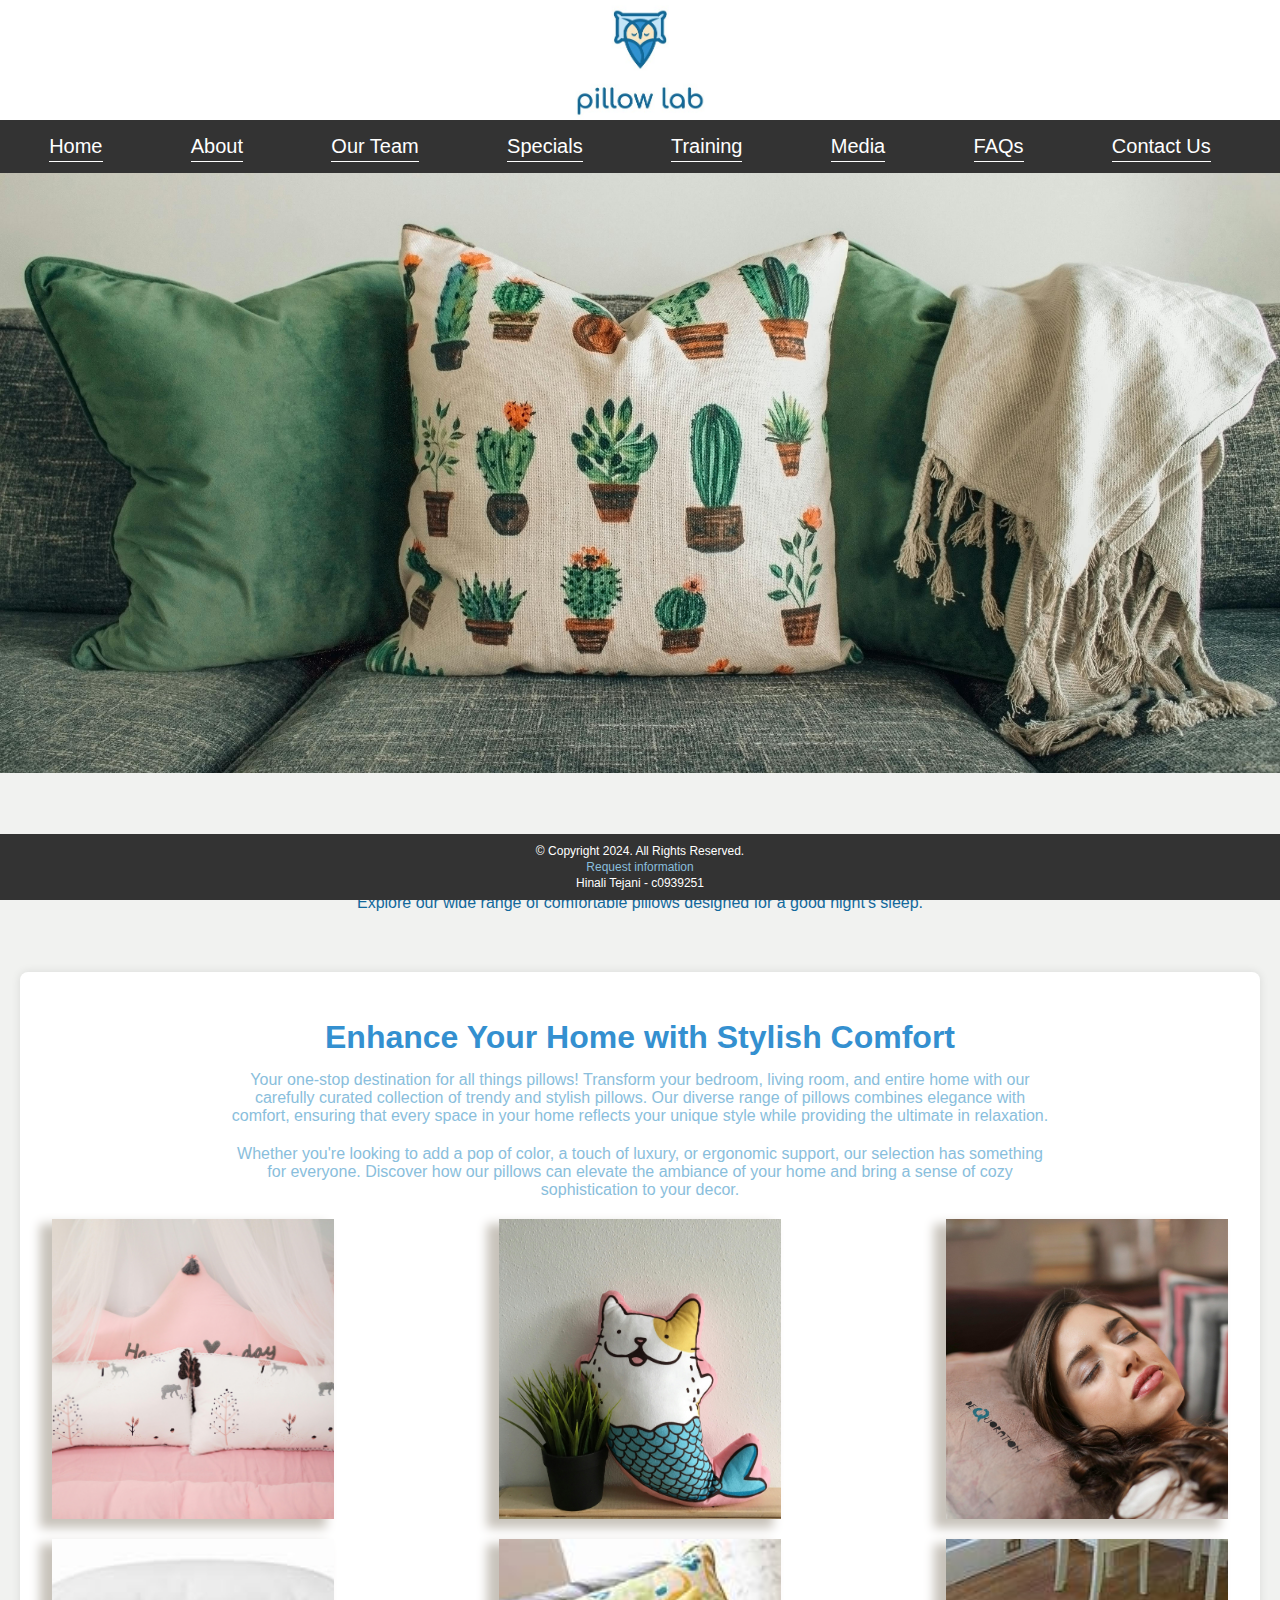
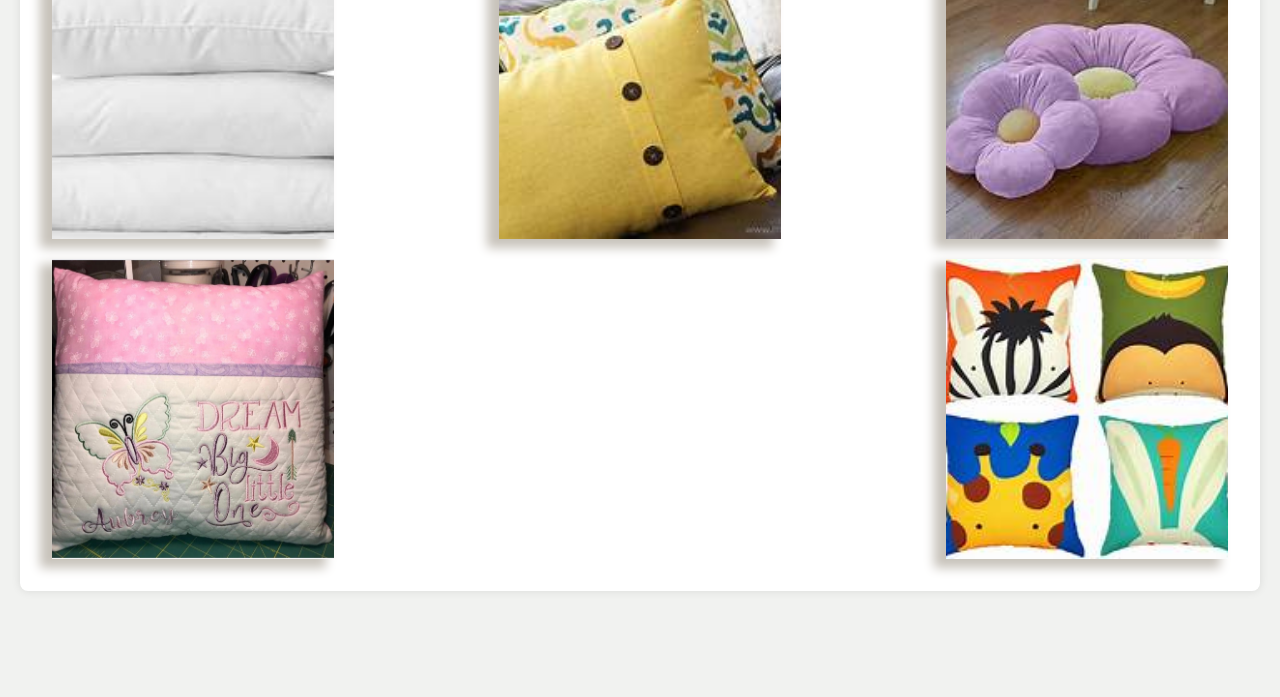
==== index.html @ ff69b5e6 "Initial project" ====
<!DOCTYPE html>
<!-- Hinali Tejani - c0939251 -->
<html lang="en">
    <head>
        <meta charset="UTF-8" />
        <meta name="viewport" content="width=device-width, initial-scale=1.0" />
        <title>Pillow Lab - Home</title>
        <link rel="stylesheet" href="css/styles.css" />
    </head>
    <body>
        <header>
            <a href="index.html" class="logo"><img src="img/logo.png" alt="Pillow Lab Logo" /></a>
        </header>

        <nav>
            <ul>
                <li><a href="index.html">Home</a></li>
                <li><a href="pages/about.html">About</a></li>
                <li><a href="pages/team.html">Our Team</a></li>
                <li><a href="pages/specials.html">Specials</a></li>
                <li><a href="pages/training.html">Training</a></li>
                <li><a href="pages/media.html">Media</a></li>
                <li><a href="pages/faqs.html">FAQs</a></li>
                <li><a href="pages/contact.html">Contact Us</a></li>
            </ul>
        </nav>

        <div id="hero">
            <img src="img/banner.jpg" class="banner-img" alt="Pillow Lab Banner" />
        </div>

        <main>
            <section class="welcome">
                <h1>Welcome to Pillow Lab</h1>
                <p>Explore our wide range of comfortable pillows designed for a good night's sleep.</p>
                <div class="enhance-home">
                    <h2>Enhance Your Home with Stylish Comfort</h2>
                    <p>
                        Your one-stop destination for all things pillows! Transform your bedroom, living room, and entire home with our carefully curated collection of trendy and stylish pillows. Our diverse range of pillows combines
                        elegance with comfort, ensuring that every space in your home reflects your unique style while providing the ultimate in relaxation.
                    </p>
                    <p>
                        Whether you're looking to add a pop of color, a touch of luxury, or ergonomic support, our selection has something for everyone. Discover how our pillows can elevate the ambiance of your home and bring a sense of
                        cozy sophistication to your decor.
                    </p>
                    <div class="grid">
                        <img src="img/bedroom.jpg" alt="Comfortable Bedroom" />
                        <img src="img/fish-pillow.jpg" alt="Comfortable Bedroom" />
                        <img src="img/sleep.jpg" alt="Comfortable Bedroom" />
                        <img src="img/white_pillows.jpeg" alt="Comfortable Bedroom" />
                        <img src="img/yellow_pillow.jpeg" alt="Comfortable Bedroom" />
                        <img src="img/flower.jpeg" alt="Comfortable Bedroom" />
                        <img src="img/embroidery.jpg" alt="Comfortable Bedroom" />
                        <img src="img/cusions.jpeg" alt="Comfortable Bedroom" />
                    </div>
                </div>
            </section>
        </main>

        <footer>
            <p>&copy; Copyright 2024. All Rights Reserved.</p>
            <a href="mailto:info@pillowpalace.com">Request information</a><br />
            <p>Hinali Tejani - c0939251</p>
        </footer>
    </body>
</html>
---- css/styles.css ----
/* Reset default margin and padding */
body,
h1,
h2,
p,
ul {
    margin: 0;
    padding: 0;
    font-family: "Lucida Sans", "Lucida Sans Regular", "Lucida Grande", "Lucida Sans Unicode", Geneva, Verdana, sans-serif;
}

body {
    background-color: #f1f2f0;
}

/* Basic styling for header */
header {
    height: 120px;
    background-color: #fff;
    text-align: center;
    position: sticky;
    top: 0;
}

header img {
    max-width: 100%;
    max-height: 100%;
}

/* Basic styling for navigation */
nav {
    padding: 15px;
    background-color: #333;
    color: #fff;
}

nav ul {
    display: flex;
    justify-content: space-around;
    list-style-type: none;
}

nav ul li {
    margin-right: 20px;
    font-size: 20px;
}

nav ul li a {
    color: #fff;
    text-decoration: none;
    transition: color 0.3s ease;
    padding-bottom: 4px;
    border-bottom: 1px solid;
}

nav ul li a:hover {
    color: #a9d0e5;
    border-bottom: 2px solid#a9d0e5;
}

#hero img {
    max-width: 100%;
    height: 600px;
    width: 100%;
}

.banner-img {
    object-fit: cover;
}

/* Basic styling for main content */
main {
    padding: 20px;
}

.welcome {
    text-align: center;
    margin-top: 50px;
    color: #13699c;
}

.welcome p {
    margin-top: 10px;
}

.enhance-home {
    margin-top: 60px;
    box-shadow: 0 0 10px rgba(0, 0, 0, 0.1);
    background-color: white;
    padding: 2rem;
    border-radius: 8px;
}

.enhance-home h2 {
    font-size: 32px;
    line-height: 2.1;
    color: #3490d0;
}

.enhance-home p {
    margin: 0px 15% 20px;
    color: #89bedc;
}

.grid {
    display: flex;
    justify-content: space-between;
    gap: 20px 16px;
    flex-wrap: wrap;
}

.grid img {
    max-width: 24%;
    height: 300px;
    object-fit: cover;
    width: 100%;
    box-shadow: -10px 7px 10px 2px #c8c3bb;
    transition: 0.5s ease;
}

.grid img:hover {
    /* box-shadow: -10px 7px 10px 2px #a29e97; */
    box-shadow: -6px 6px 14px 2px #c8c3bb;
}

/* Basic styling for footer */
footer {
    text-align: center;
    background-color: #333;
    color: #fff;
    padding: 10px;
    position: sticky;
    bottom: 0;
    margin-top: 20px;
    font-size: 12px;
}

footer a {
    color: #89bedc;
    text-decoration: none;
    line-height: 1.5;
}

footer a:hover {
    text-decoration: underline;
}
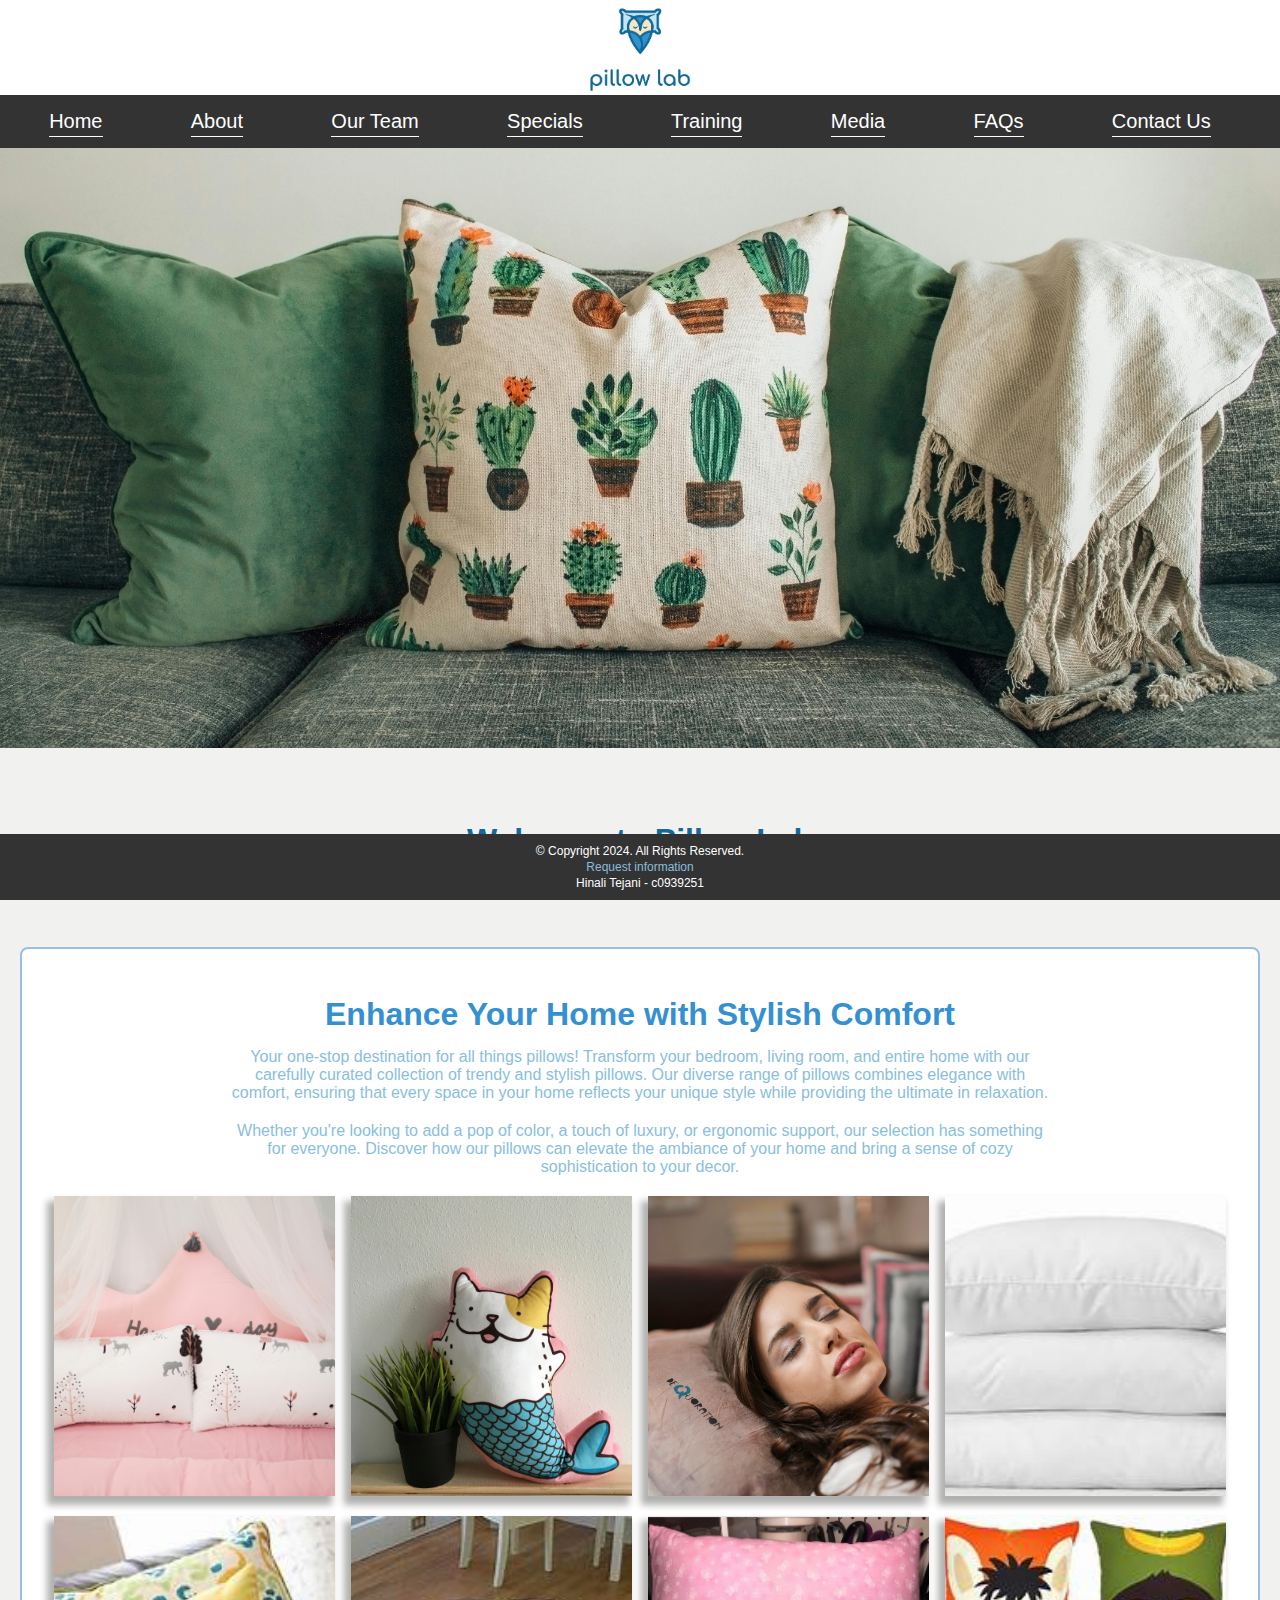
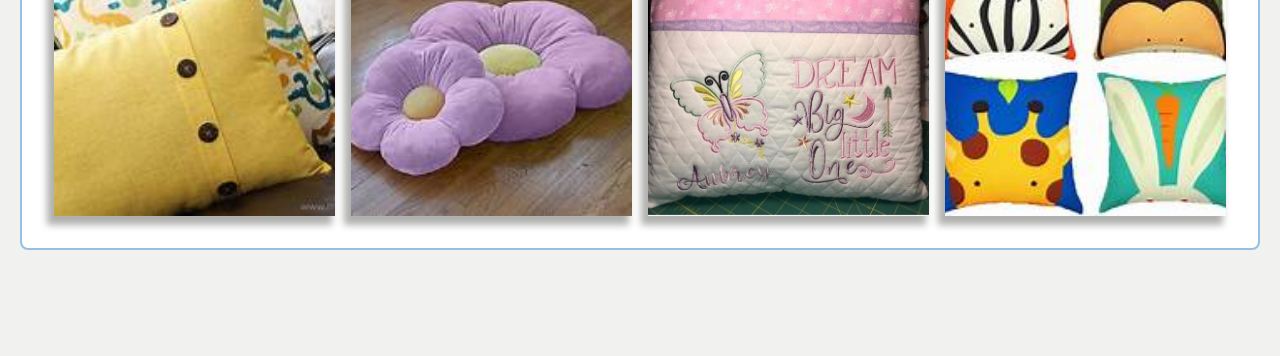
==== commit 5c52a875: "about page updated" ====
--- a/index.html
+++ b/index.html
@@ -43,7 +43,7 @@
                         Whether you're looking to add a pop of color, a touch of luxury, or ergonomic support, our selection has something for everyone. Discover how our pillows can elevate the ambiance of your home and bring a sense of
                         cozy sophistication to your decor.
                     </p>
-                    <div class="grid">
+                    <div class="images">
                         <img src="img/bedroom.jpg" alt="Comfortable Bedroom" />
                         <img src="img/fish-pillow.jpg" alt="Comfortable Bedroom" />
                         <img src="img/sleep.jpg" alt="Comfortable Bedroom" />
--- a/css/styles.css
+++ b/css/styles.css
@@ -9,13 +9,16 @@
     font-family: "Lucida Sans", "Lucida Sans Regular", "Lucida Grande", "Lucida Sans Unicode", Geneva, Verdana, sans-serif;
 }
 
+/* body background color */
 body {
     background-color: #f1f2f0;
 }
-
-/* Basic styling for header */
+.container {
+    padding: 20px;
+}
+/* styling for header */
 header {
-    height: 120px;
+    height: 95px;
     background-color: #fff;
     text-align: center;
     position: sticky;
@@ -27,7 +30,7 @@
     max-height: 100%;
 }
 
-/* Basic styling for navigation */
+/* styling for navigation */
 nav {
     padding: 15px;
     background-color: #333;
@@ -53,30 +56,26 @@
     border-bottom: 1px solid;
 }
 
+/* nav link hover effect */
 nav ul li a:hover {
     color: #a9d0e5;
     border-bottom: 2px solid#a9d0e5;
 }
 
+/* banner img styling */
 #hero img {
     max-width: 100%;
     height: 600px;
     width: 100%;
-}
-
-.banner-img {
     object-fit: cover;
 }
 
-/* Basic styling for main content */
-main {
-    padding: 20px;
-}
-
+/* styling for main content */
 .welcome {
     text-align: center;
     margin-top: 50px;
     color: #13699c;
+    padding: 20px;
 }
 
 .welcome p {
@@ -85,7 +84,7 @@
 
 .enhance-home {
     margin-top: 60px;
-    box-shadow: 0 0 10px rgba(0, 0, 0, 0.1);
+    border: 2px solid #96bfe4;
     background-color: white;
     padding: 2rem;
     border-radius: 8px;
@@ -102,25 +101,24 @@
     color: #89bedc;
 }
 
-.grid {
-    display: flex;
-    justify-content: space-between;
+.images {
+    display: grid;
+    grid-template-columns: auto auto auto auto;
     gap: 20px 16px;
-    flex-wrap: wrap;
-}
-
-.grid img {
-    max-width: 24%;
+}
+
+.images img {
     height: 300px;
     object-fit: cover;
     width: 100%;
-    box-shadow: -10px 7px 10px 2px #c8c3bb;
-    transition: 0.5s ease;
-}
-
-.grid img:hover {
+    box-shadow: -5px 7px 7px 2px #b0b1ae;
+    transition: 0.3s ease;
+}
+
+.images img:hover {
     /* box-shadow: -10px 7px 10px 2px #a29e97; */
-    box-shadow: -6px 6px 14px 2px #c8c3bb;
+    box-shadow: -6px 6px 10px 5px #b0b1ae;
+    cursor: pointer;
 }
 
 /* Basic styling for footer */
@@ -144,3 +142,165 @@
 footer a:hover {
     text-decoration: underline;
 }
+
+/* specials.html */
+.specials .banner {
+    background-color: #a9d0e5;
+    color: #fff;
+    text-align: center;
+    padding: 40px 0;
+}
+
+.specials .banner h2 {
+    font-size: 2.5rem;
+    margin-bottom: 20px;
+}
+
+.specials h2 {
+    color: #186892;
+}
+
+.specials h3,
+.specials p {
+    color: #186792b6;
+}
+
+.specials .product-of-the-week {
+    padding: 60px 0;
+}
+
+.specials .product-of-the-week h2 {
+    text-align: center;
+    font-size: 2.2rem;
+    margin-bottom: 40px;
+}
+
+.specials .product {
+    text-align: center;
+    margin: 0 20px;
+}
+
+.specials .weekly-sales img {
+    max-width: 100%;
+    height: 300px;
+    border-radius: 5px;
+    margin-bottom: 20px;
+    width: 300px;
+    object-fit: cover;
+}
+
+.specials .weekly-sales {
+    padding: 80px 0;
+    background-color: #fff;
+}
+
+.weekly-sales h2 {
+    text-align: center;
+    font-size: 2.5rem;
+    margin-bottom: 40px;
+}
+
+.products {
+    display: flex;
+    justify-content: center;
+    align-items: flex-start;
+    flex-wrap: wrap;
+}
+
+.product img {
+    max-width: 100%;
+    height: auto;
+    border-radius: 5px;
+    margin-bottom: 20px;
+}
+
+.customer-guarantee {
+    padding: 80px 0;
+    text-align: center;
+}
+
+.customer-guarantee h2 {
+    font-size: 2.5rem;
+    margin-bottom: 40px;
+}
+
+.customer-guarantee p {
+    font-size: 1.1rem;
+    margin-bottom: 20px;
+}
+
+.customer-guarantee p b {
+    font-size: 1.5rem;
+    color: #186792d4;
+}
+
+.customer-guarantee img {
+    max-width: 100%;
+    height: 400px;
+    border-radius: 5px;
+    box-shadow: -1px 1px 10px 5px #abb4ba;
+}
+
+.reasons-to-buy {
+    padding: 80px 0;
+}
+
+.reasons-to-buy .container {
+    display: flex;
+    flex-direction: column;
+}
+
+.reasons-to-buy h2 {
+    text-align: center;
+    font-size: 2.5rem;
+    margin-bottom: 40px;
+}
+
+.reason {
+    display: flex;
+    justify-content: center;
+    align-items: center;
+    margin: auto;
+    margin-bottom: 40px;
+    gap: 30px;
+    max-width: 650px;
+}
+
+.reason img {
+    height: 100px;
+    border-radius: 50%;
+    width: 100px;
+    object-fit: cover;
+}
+
+.reason h3 {
+    font-size: 1.8rem;
+    margin-bottom: 10px;
+    margin-top: 0;
+}
+
+.reason p {
+    font-size: 1.1rem;
+    color: #666;
+    line-height: 1.3;
+}
+
+@media only screen and (max-width: 768px) {
+    nav ul {
+        flex-direction: column;
+    }
+
+    nav ul li {
+        margin: 10px 0;
+    }
+
+    .images {
+        grid-template-columns: auto auto;
+    }
+}
+
+@media only screen and (max-width: 480px) {
+    .images {
+        grid-template-columns: auto;
+    }
+}
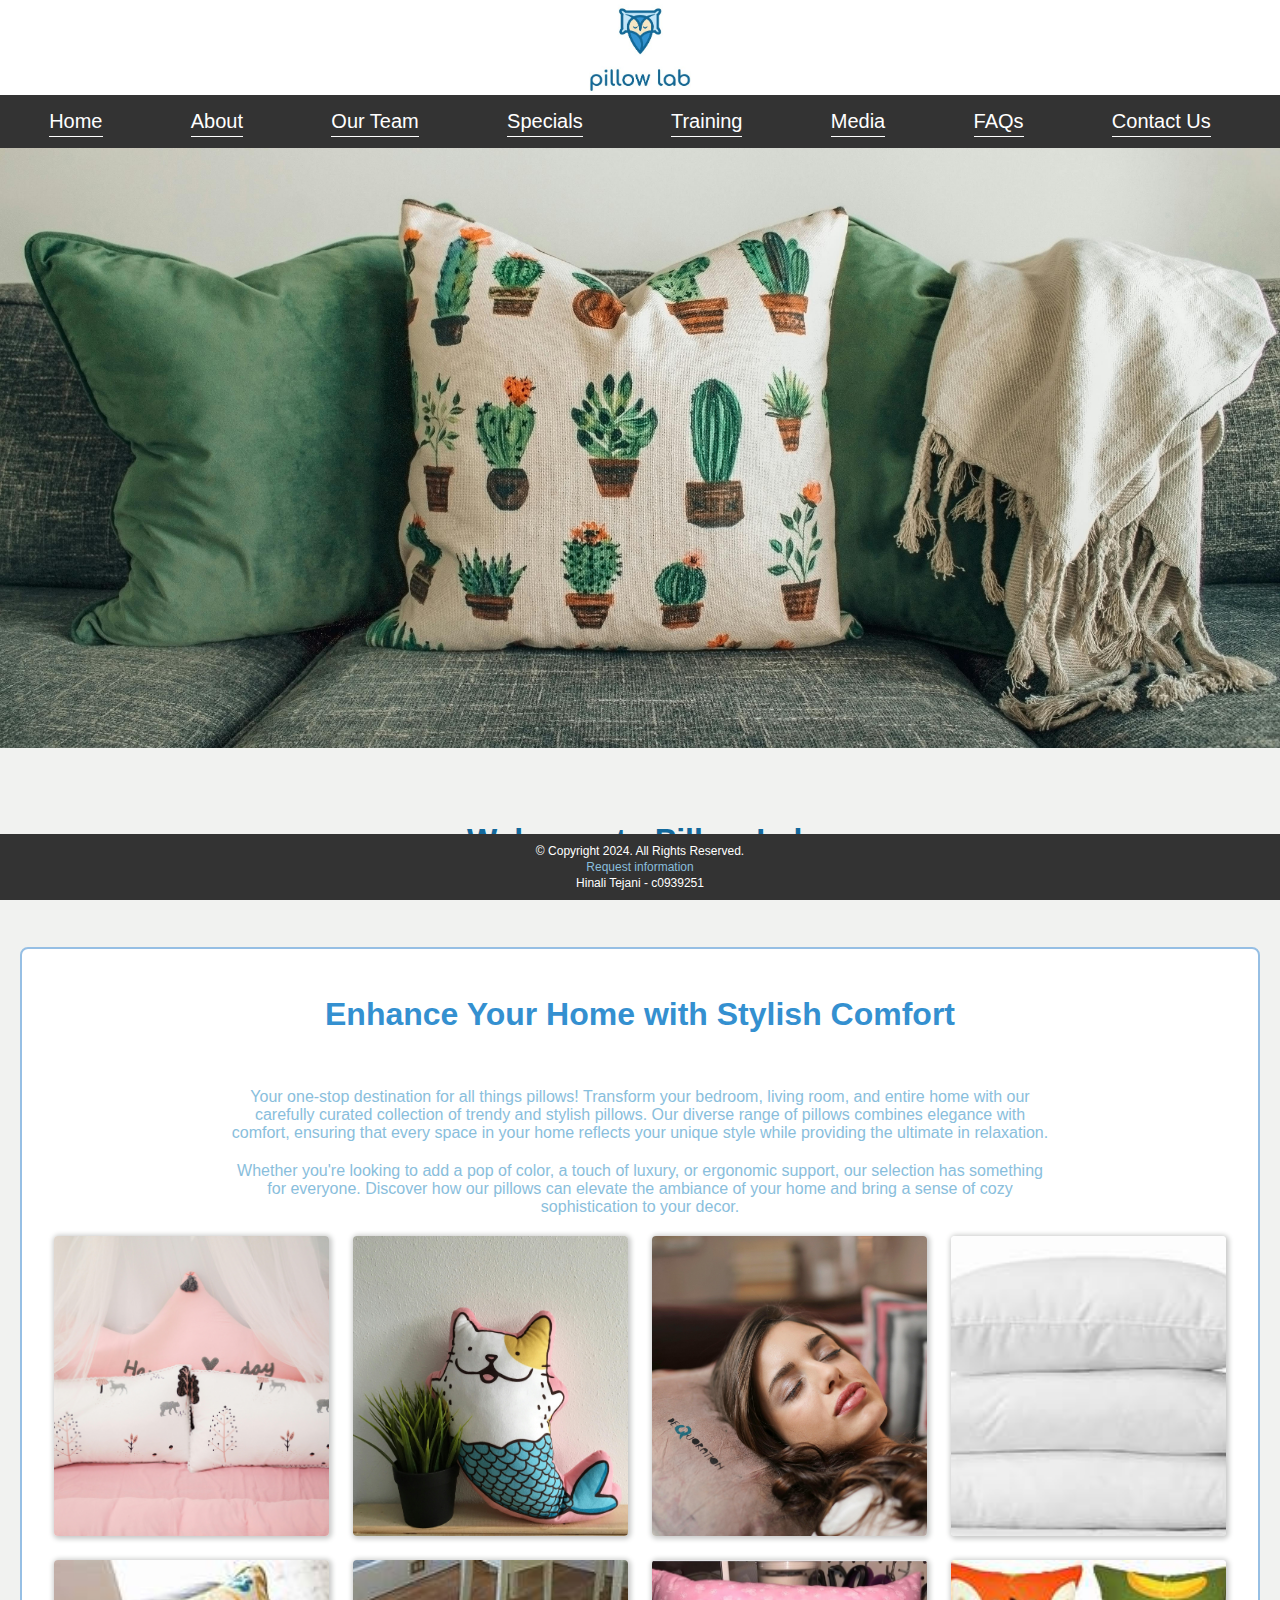
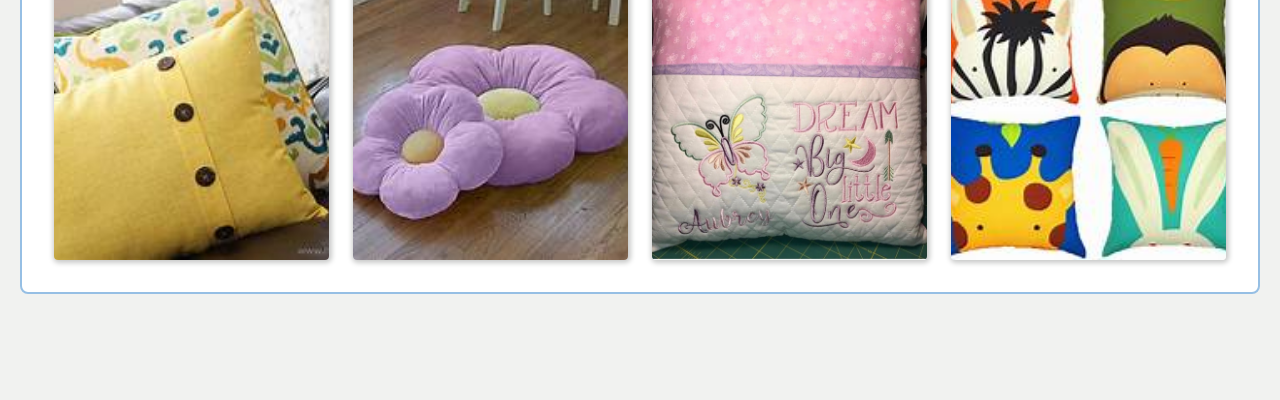
==== commit 22c19bc2: "week 14: javascript added and updated faqs page" ====
--- a/index.html
+++ b/index.html
@@ -6,13 +6,18 @@
         <meta name="viewport" content="width=device-width, initial-scale=1.0" />
         <title>Pillow Lab - Home</title>
         <link rel="stylesheet" href="css/styles.css" />
+        <link rel="icon" type="image/x-icon" href="img/favicon.png" />
+        <link rel="stylesheet" href="https://cdnjs.cloudflare.com/ajax/libs/font-awesome/6.0.0-beta3/css/all.min.css" />
     </head>
     <body>
         <header>
             <a href="index.html" class="logo"><img src="img/logo.png" alt="Pillow Lab Logo" /></a>
+            <a href="javascript:void(0);" class="icon" onclick="myFunction()">
+                <i class="fa fa-bars"></i>
+            </a>
         </header>
 
-        <nav>
+        <nav id="navbar">
             <ul>
                 <li><a href="index.html">Home</a></li>
                 <li><a href="pages/about.html">About</a></li>
@@ -62,5 +67,16 @@
             <a href="mailto:info@pillowpalace.com">Request information</a><br />
             <p>Hinali Tejani - c0939251</p>
         </footer>
+
+        <script>
+            function myFunction() {
+                var x = document.getElementById("navbar");
+                if (x.style.display === "block") {
+                    x.style.display = "none";
+                } else {
+                    x.style.display = "block";
+                }
+            }
+        </script>
     </body>
 </html>
--- a/css/styles.css
+++ b/css/styles.css
@@ -13,9 +13,18 @@
 body {
     background-color: #f1f2f0;
 }
+
 .container {
     padding: 20px;
 }
+
+section h2 {
+    text-align: center;
+    font-size: 2.2rem;
+    margin-bottom: 40px;
+    color: #13699c;
+}
+
 /* styling for header */
 header {
     height: 95px;
@@ -23,11 +32,16 @@
     text-align: center;
     position: sticky;
     top: 0;
+    z-index: 5;
 }
 
 header img {
     max-width: 100%;
     max-height: 100%;
+}
+
+header .icon {
+    display: none;
 }
 
 /* styling for navigation */
@@ -104,20 +118,20 @@
 .images {
     display: grid;
     grid-template-columns: auto auto auto auto;
-    gap: 20px 16px;
+    gap: 24px;
 }
 
 .images img {
     height: 300px;
     object-fit: cover;
     width: 100%;
-    box-shadow: -5px 7px 7px 2px #b0b1ae;
+    box-shadow: 1px 1px 5px 2px #c9cac9;
     transition: 0.3s ease;
+    border-radius: 4px;
 }
 
 .images img:hover {
-    /* box-shadow: -10px 7px 10px 2px #a29e97; */
-    box-shadow: -6px 6px 10px 5px #b0b1ae;
+    box-shadow: -1px 3px 7px 2px #b0b1ae;
     cursor: pointer;
 }
 
@@ -286,6 +300,27 @@
 }
 
 @media only screen and (max-width: 768px) {
+    header {
+        display: flex;
+        justify-content: space-between;
+        align-items: center;
+        padding: 0px 20px;
+    }
+
+    header .icon {
+        display: block;
+        color: #13699c;
+    }
+
+    .logo img {
+        height: 95px;
+    }
+
+    #navbar {
+        display: none;
+        transition: all 0.3s;
+    }
+
     nav ul {
         flex-direction: column;
     }
@@ -294,12 +329,30 @@
         margin: 10px 0;
     }
 
+    section h2 {
+        font-size: 1.8rem;
+        margin-bottom: 30px;
+    }
+
+    section p {
+        font-size: 1rem;
+    }
+
     .images {
         grid-template-columns: auto auto;
     }
+
+    .container {
+        padding: 10px;
+    }
 }
 
 @media only screen and (max-width: 480px) {
+    section h2 {
+        font-size: 1.5rem;
+        margin-bottom: 20px;
+    }
+
     .images {
         grid-template-columns: auto;
     }
